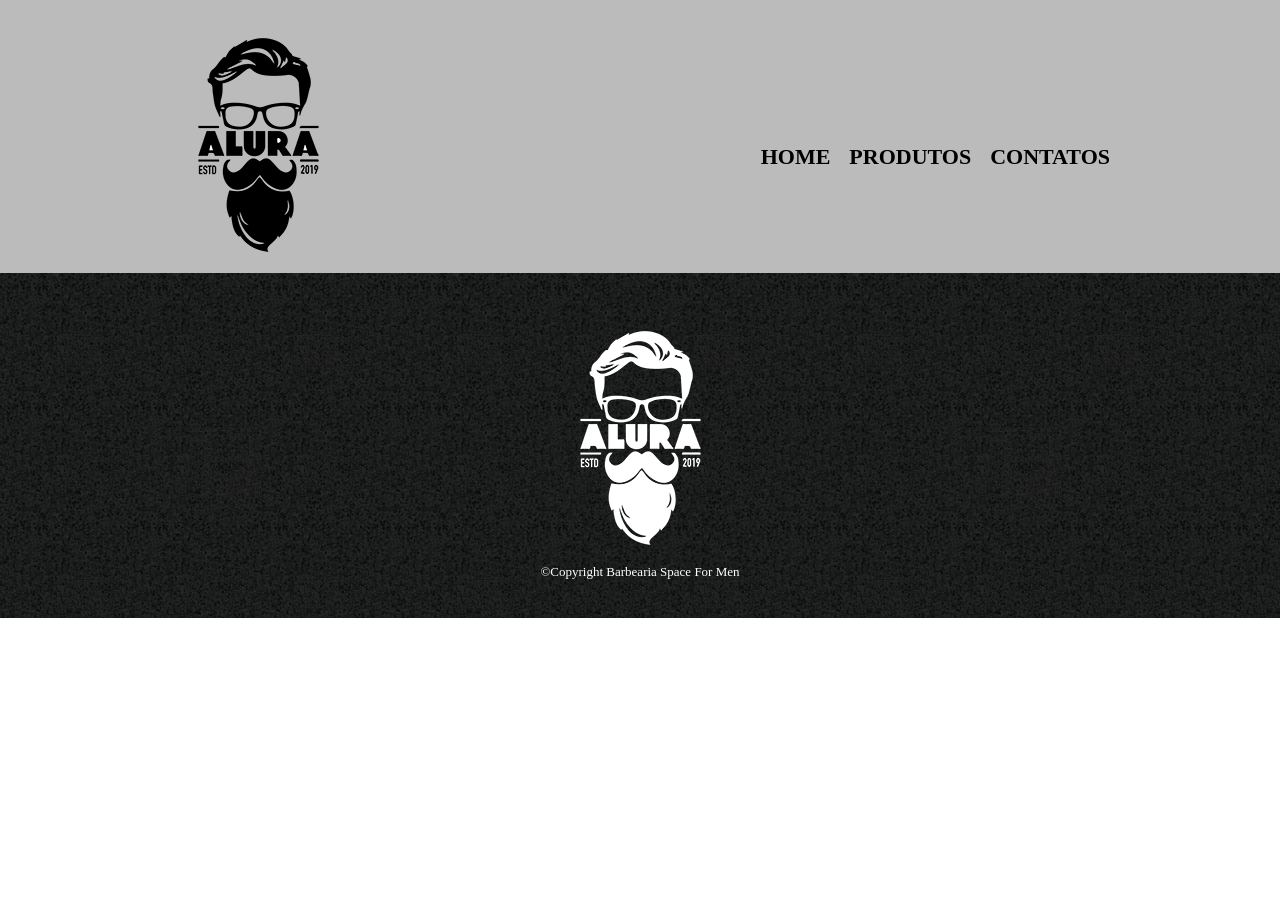
==== contatos.html @ 1a1baa3f "terminamos a pagina produtos e iniciamos a pagina contatos" ====
<!DOCTYPE html>
<html lang="pt-br">
<head>
    <meta charset="UTF-8">
    <meta name="viewport" content="width=device-width, initial-scale=1.0">
    <title>Contatos - Space For Men</title>
    <link rel="stylesheet" href="reset.css">
    <link rel="stylesheet" href="contatos.css">
</head>
<body>

    <header>
        <div class="caixa">
            <h1><img src="./img/logo.png" alt="Logo"></h1>
            <nav>
                <ul>
                    <li> <a href="index.html">Home</a></li>
                    <li> <a href="produtos.html">Produtos</a></li>
                    <li> <a href="contatos.html">Contatos</a></li>
                </ul>
            </nav>
        </div>
    </header>

    <main></main>

    <footer>
        <img src="./img/logo-branco.png" alt="logo-branco">
        <p class="copy">&#x00A9;Copyright Barbearia Space For Men</p>
    </footer>
    
</body>
</html>
---- contatos.css ----
header {
    background-color: #bbbbbb;
    padding: 20px 0 0;
}

.caixa {
    width: 940px;
    margin: 0 auto;
    position: relative;
}

nav {
    position: absolute;
    top: 126px;
    right: 0;
}

nav li {
    display: inline;
    margin: 0 0 0 15px;
}

nav a {
    text-transform: uppercase;
    color: #000;
    font-weight: bolder;
    font-size: 22px;
    text-decoration: none;
}

nav a:hover {
    color: #c78c19;
    text-decoration: underline;

}

footer {
    text-align: center;
    background-image: url(./img/bg.jpg);
    color: #fff;
    padding: 40px 0;
    font-size: 13px;
}
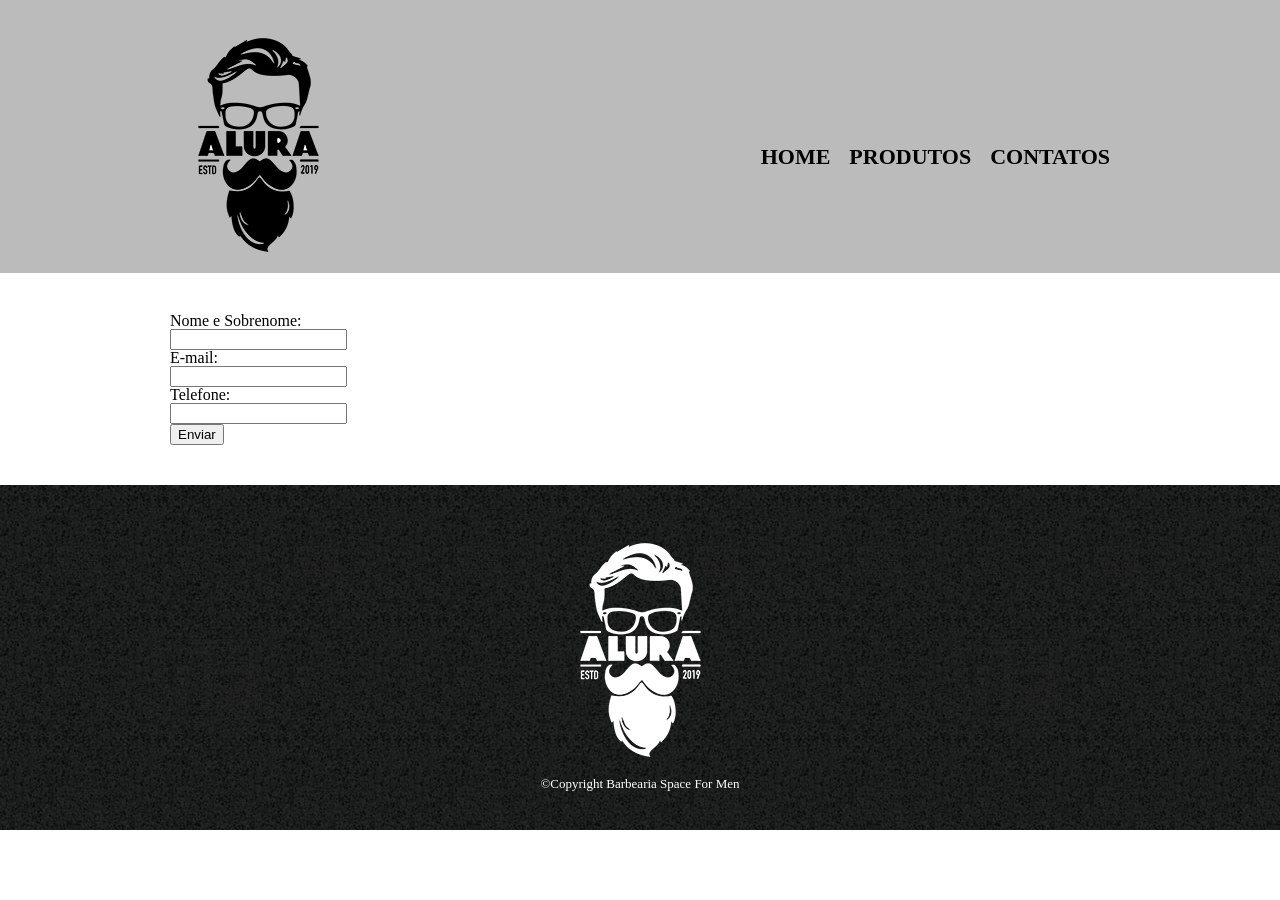
==== commit 412c1edb: "adicionamos um formulário ao main" ====
--- a/contatos.html
+++ b/contatos.html
@@ -1,5 +1,6 @@
 <!DOCTYPE html>
 <html lang="pt-br">
+
 <head>
     <meta charset="UTF-8">
     <meta name="viewport" content="width=device-width, initial-scale=1.0">
@@ -7,6 +8,7 @@
     <link rel="stylesheet" href="reset.css">
     <link rel="stylesheet" href="contatos.css">
 </head>
+
 <body>
 
     <header>
@@ -22,12 +24,26 @@
         </div>
     </header>
 
-    <main></main>
+    <main>
+        <form action="">
+            <label for="nomesobrenome">Nome e Sobrenome:</label>
+            <input type="text" id="nomesobrenome">
+
+            <label for="email">E-mail:</label>
+            <input type="text" id="email">
+
+            <label for="telefone">Telefone:</label>
+            <input type="text" id="telefone">
+
+            <input type="submit" value="Enviar">
+        </form>
+    </main>
 
     <footer>
         <img src="./img/logo-branco.png" alt="logo-branco">
         <p class="copy">&#x00A9;Copyright Barbearia Space For Men</p>
     </footer>
-    
+
 </body>
+
 </html>
--- a/contatos.css
+++ b/contatos.css
@@ -34,6 +34,23 @@
 
 }
 
+main {
+    width: 940px;
+    margin: 0 auto;
+}
+
+form {
+    margin: 40px 0;
+}
+
+form label {
+    display: block;
+}
+
+form input {
+    display: block;
+}
+
 footer {
     text-align: center;
     background-image: url(./img/bg.jpg);
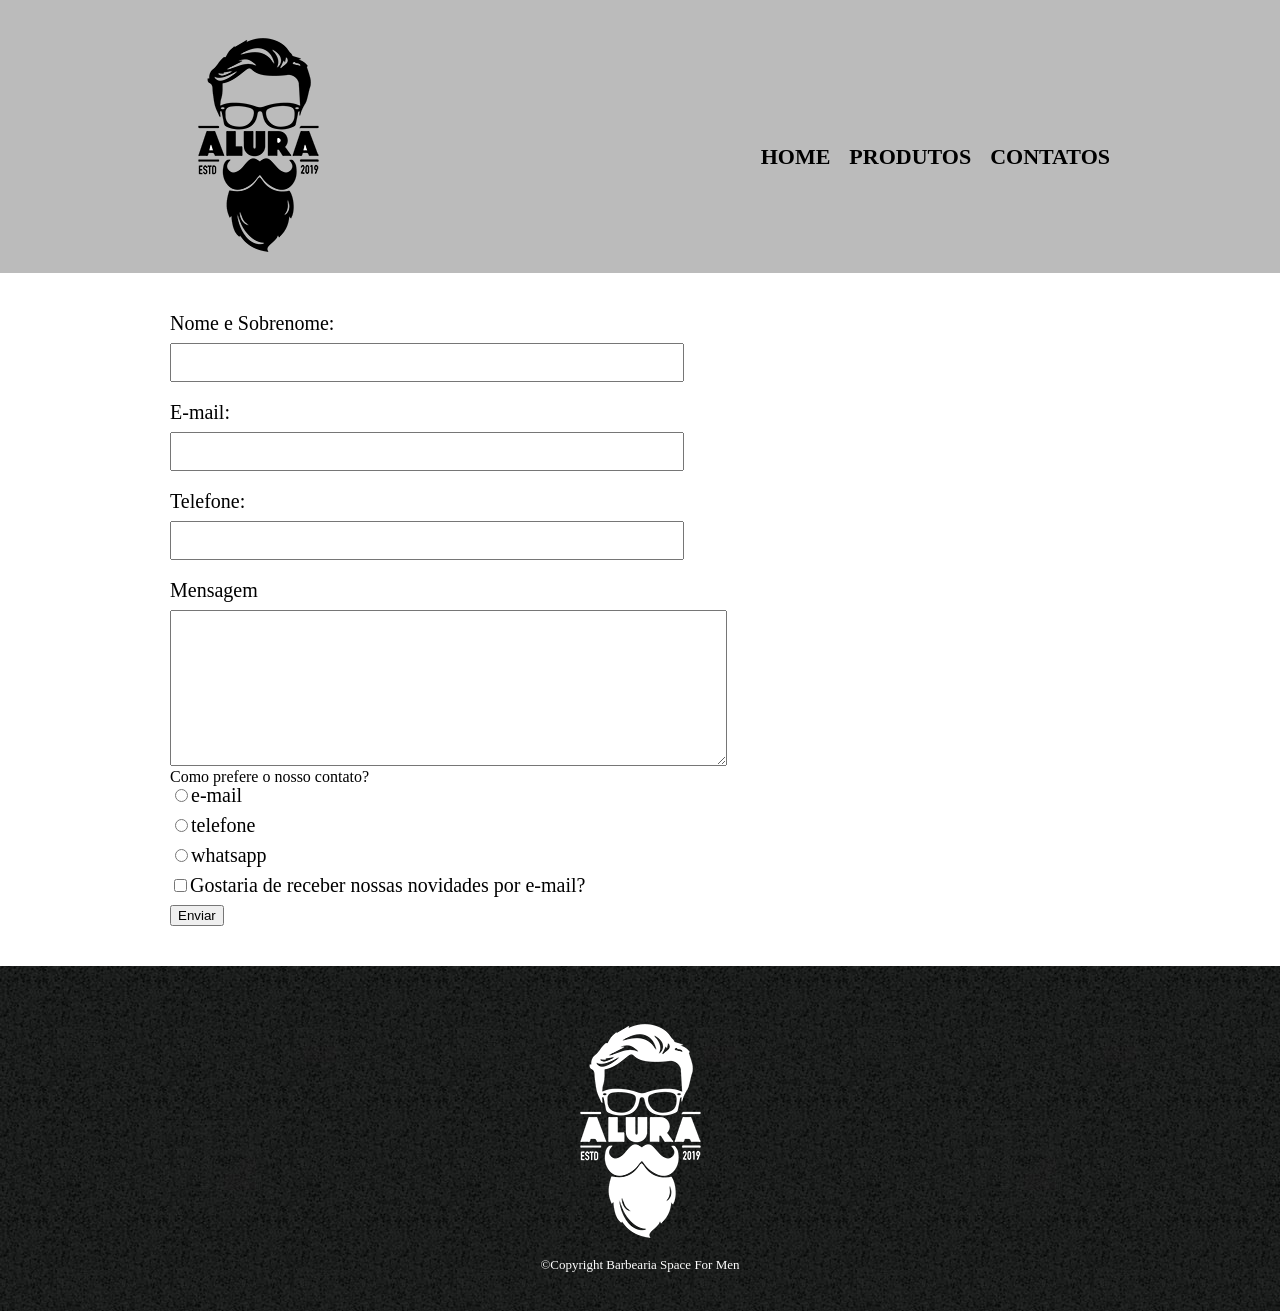
==== commit bcccbddc: "modulamos o formulario deixando quase do jeito que queremos" ====
--- a/contatos.html
+++ b/contatos.html
@@ -27,13 +27,30 @@
     <main>
         <form action="">
             <label for="nomesobrenome">Nome e Sobrenome:</label>
-            <input type="text" id="nomesobrenome">
+            <input type="text" id="nomesobrenome" class="inputs-padrao">
 
             <label for="email">E-mail:</label>
-            <input type="text" id="email">
+            <input type="text" id="email" class="inputs-padrao">
 
             <label for="telefone">Telefone:</label>
-            <input type="text" id="telefone">
+            <input type="text" id="telefone" class="inputs-padrao">
+
+            <label for="mensagem">Mensagem</label>
+            <textarea name="" id="mensagem" cols="67" rows="10"></textarea>
+
+            <div>
+                <p>Como prefere o nosso contato?</p>
+
+                <label for="radio-email"><input type="radio" name="contato" id="radio-email">e-mail</label>
+
+                <label for="radio-telefone"><input type="radio" name="contato" id="radio-telefone">telefone</label>
+
+                <label for="radio-whatsapp"><input type="radio" name="contato" id="radio-whatsapp">whatsapp</label>
+
+            </div>
+
+            <label for="checkbox"><input type="checkbox" name="" id="checkbox">Gostaria de receber nossas novidades por
+                e-mail?</label>
 
             <input type="submit" value="Enviar">
         </form>
--- a/contatos.css
+++ b/contatos.css
@@ -45,10 +45,15 @@
 
 form label {
     display: block;
+    margin: 0 0 10px;
+    font-size: 20px;
 }
 
-form input {
+.inputs-padrao {
     display: block;
+    margin: 0 0 20px;
+    padding: 10px 20px;
+    width: 50%;
 }
 
 footer {
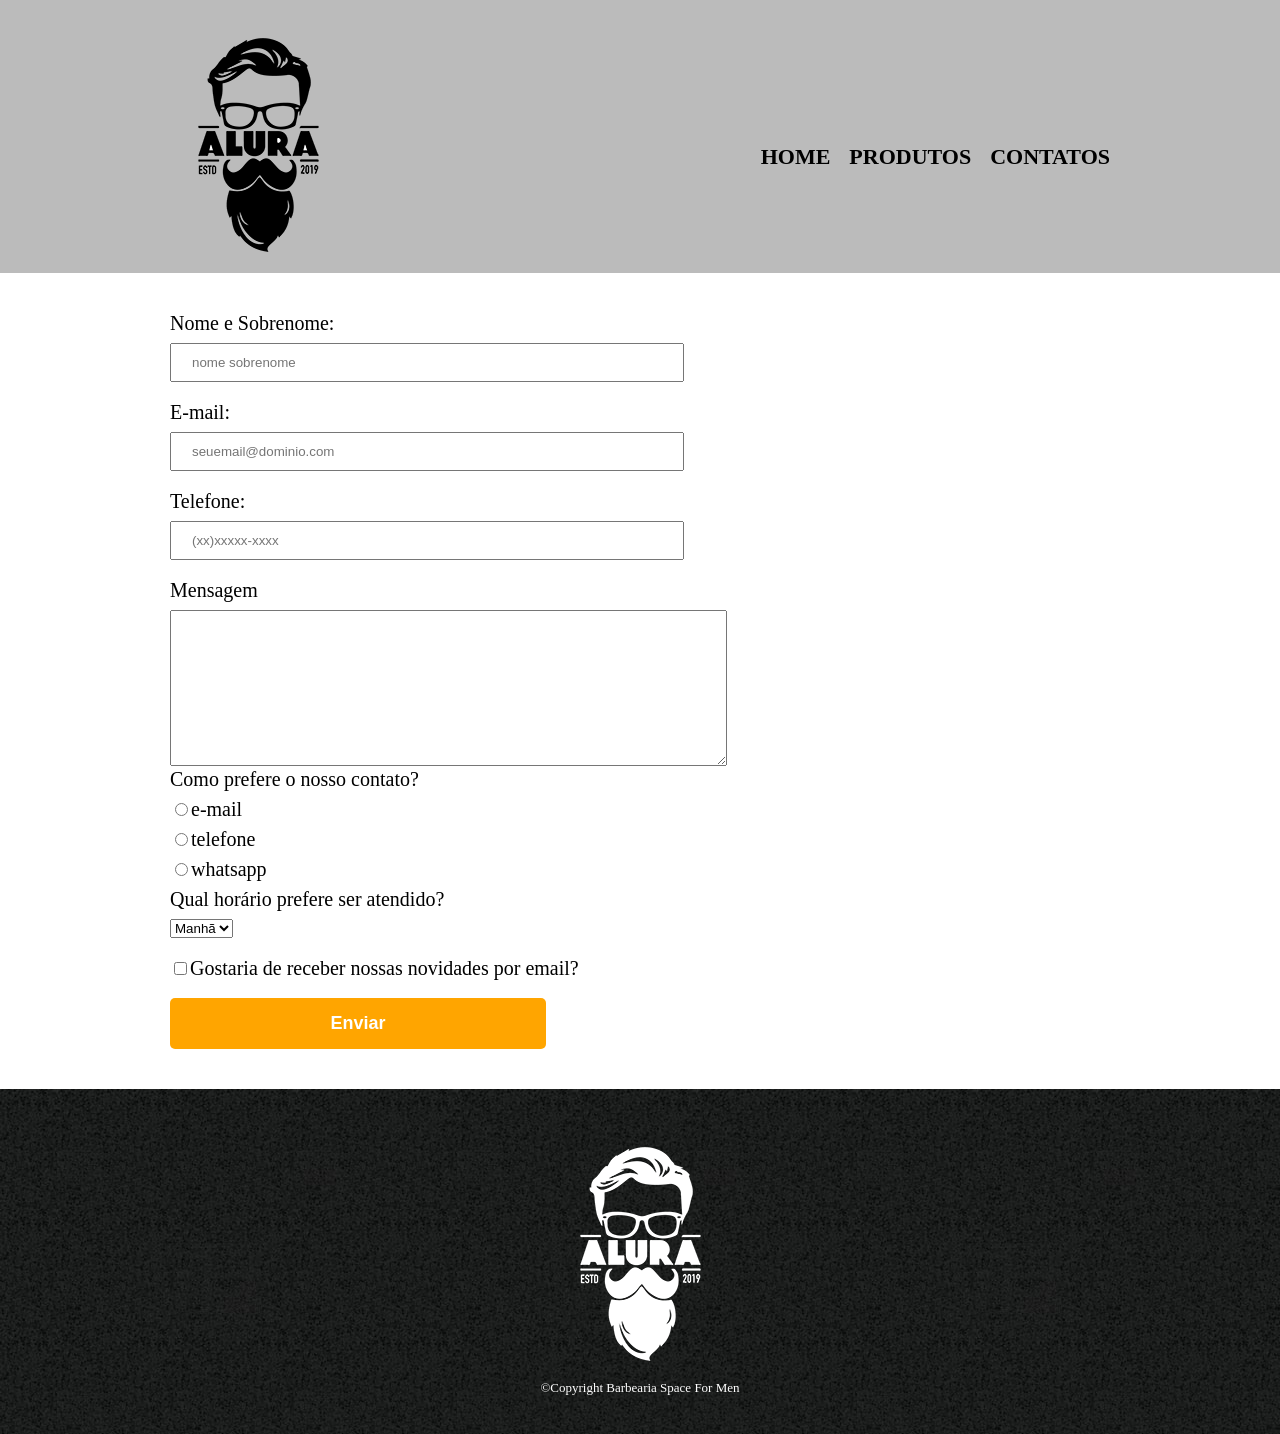
==== commit de02b1fa: "quase terminamos o formalario" ====
--- a/contatos.html
+++ b/contatos.html
@@ -27,19 +27,19 @@
     <main>
         <form action="">
             <label for="nomesobrenome">Nome e Sobrenome:</label>
-            <input type="text" id="nomesobrenome" class="inputs-padrao">
+            <input type="text" id="nomesobrenome" class="inputs-padrao" required placeholder="nome sobrenome">
 
             <label for="email">E-mail:</label>
-            <input type="text" id="email" class="inputs-padrao">
+            <input type="email" id="email" class="inputs-padrao" required placeholder="seuemail@dominio.com">
 
             <label for="telefone">Telefone:</label>
-            <input type="text" id="telefone" class="inputs-padrao">
+            <input type="tel" id="telefone" class="inputs-padrao" required placeholder="(xx)xxxxx-xxxx">
 
             <label for="mensagem">Mensagem</label>
             <textarea name="" id="mensagem" cols="67" rows="10"></textarea>
 
-            <div>
-                <p>Como prefere o nosso contato?</p>
+            <fieldset>
+                <legend>Como prefere o nosso contato?</legend>
 
                 <label for="radio-email"><input type="radio" name="contato" id="radio-email">e-mail</label>
 
@@ -47,12 +47,23 @@
 
                 <label for="radio-whatsapp"><input type="radio" name="contato" id="radio-whatsapp">whatsapp</label>
 
-            </div>
+            </fieldset>
 
-            <label for="checkbox"><input type="checkbox" name="" id="checkbox">Gostaria de receber nossas novidades por
-                e-mail?</label>
+            <fieldset>
 
-            <input type="submit" value="Enviar">
+                <legend>Qual horário prefere ser atendido?</legend>
+
+                <select name="" id="">
+                    <option value="">Manhã</option>
+                    <option value="">Tarde</option>
+                    <option value="">Noite</option>
+                </select>
+            </fieldset>
+
+            <label for="checkbox" class="checkbox"> <input type="checkbox" name="" id="checkbox">Gostaria de receber
+                nossas novidades por email?</label>
+
+            <input type="submit" value="Enviar" class="enviar">
         </form>
     </main>
 
--- a/contatos.css
+++ b/contatos.css
@@ -43,7 +43,8 @@
     margin: 40px 0;
 }
 
-form label {
+form label,
+form legend {
     display: block;
     margin: 0 0 10px;
     font-size: 20px;
@@ -56,6 +57,21 @@
     width: 50%;
 }
 
+.checkbox {
+    margin: 20px 0;
+}
+
+.enviar {
+    width: 40%;
+    padding: 15px 0;
+    background-color: #ffa500;
+    color: #fff;
+    font-weight: bold;
+    font-size: 18px;
+    border: none;
+    border-radius: 5px;
+}
+
 footer {
     text-align: center;
     background-image: url(./img/bg.jpg);
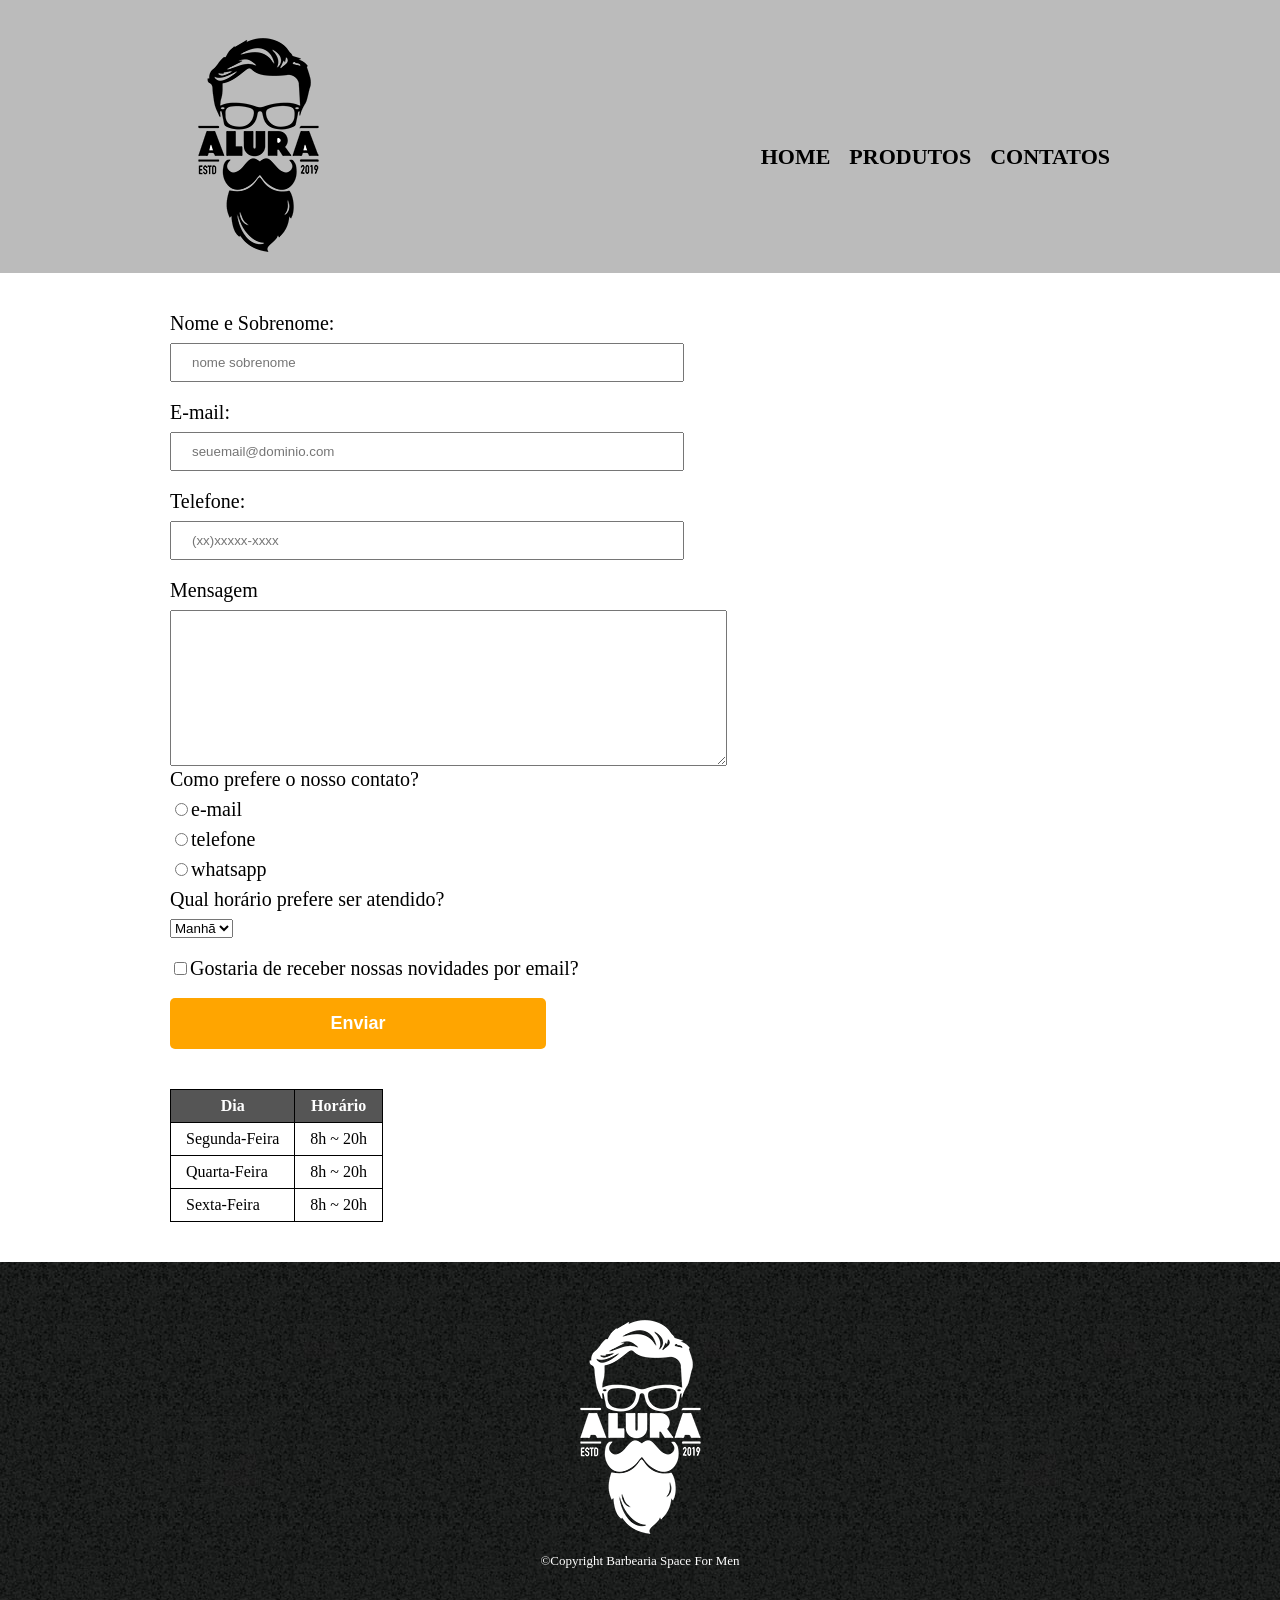
==== commit d90bb067: "terminamos a pagina do contato e adicionamos o menu e o footer na pagina do home" ====
--- a/contatos.html
+++ b/contatos.html
@@ -65,6 +65,35 @@
 
             <input type="submit" value="Enviar" class="enviar">
         </form>
+
+        <table>
+
+            <thead>
+                <tr>
+                    <th>Dia</th>
+                    <th>Horário</th>
+                </tr>
+            </thead>
+
+            <tbody>
+                <tr>
+                    <td>Segunda-Feira</td>
+                    <td>8h ~ 20h</td>
+                </tr>
+
+                <tr>
+                    <td>Quarta-Feira</td>
+                    <td>8h ~ 20h</td>
+                </tr>
+
+                <tr>
+                    <td>Sexta-Feira</td>
+                    <td>8h ~ 20h</td>
+                </tr>
+            </tbody>
+
+        </table>
+
     </main>
 
     <footer>
--- a/contatos.css
+++ b/contatos.css
@@ -31,7 +31,6 @@
 nav a:hover {
     color: #c78c19;
     text-decoration: underline;
-
 }
 
 main {
@@ -70,6 +69,27 @@
     font-size: 18px;
     border: none;
     border-radius: 5px;
+    transition: 1s;
+}
+
+.enviar:hover {
+    background-color: #ff8c00;
+    transform: rotate(70deg) scale(1.2);
+}
+
+table {
+    margin: 20px 0 40px;
+}
+
+thead {
+    background-color: #555555;
+    color: #fff;
+    font-weight: bold;
+}
+
+td, th {
+    border: solid 1px #000;
+    padding: 8px 15px;
 }
 
 footer {
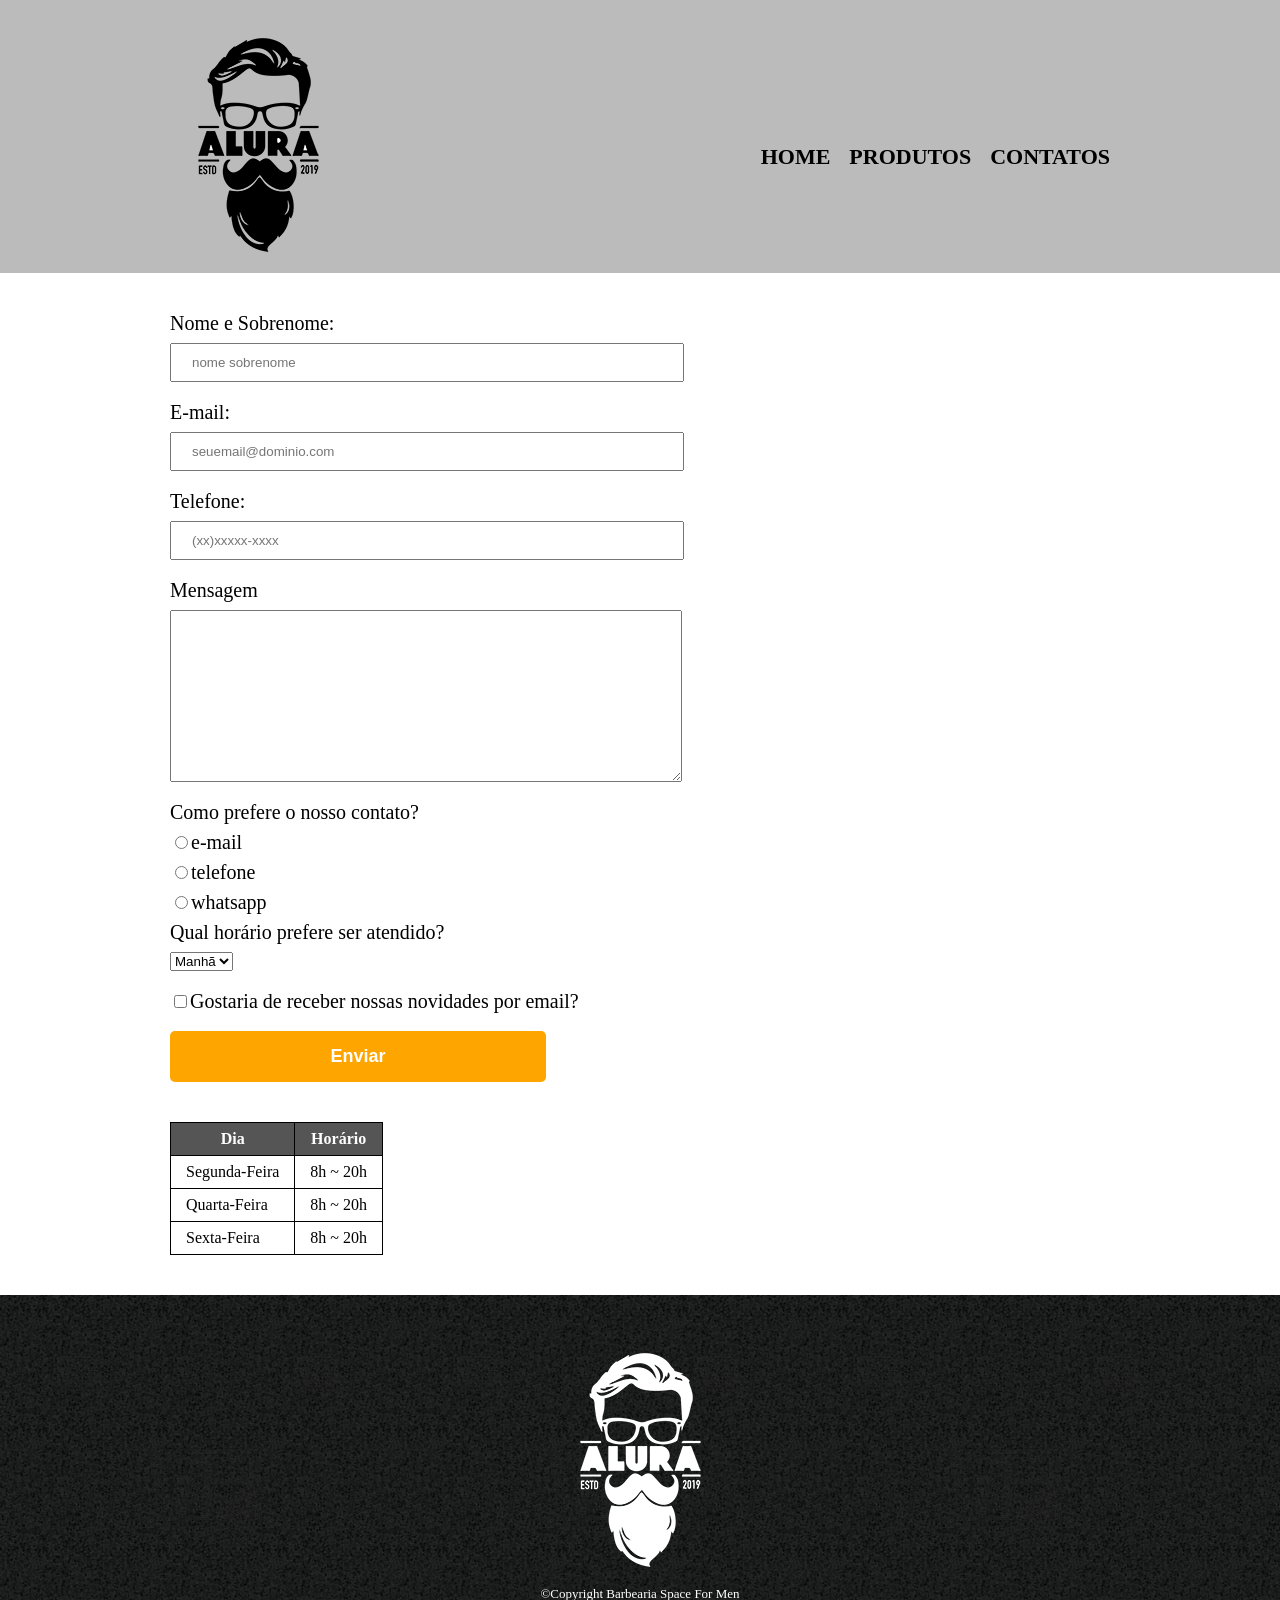
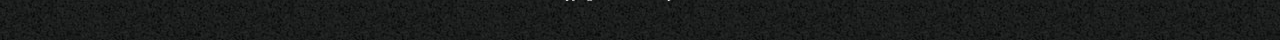
==== commit 46e04102: "finalizamos o site da barbearia tanto para pc quanto para celular" ====
--- a/contatos.html
+++ b/contatos.html
@@ -36,7 +36,7 @@
             <input type="tel" id="telefone" class="inputs-padrao" required placeholder="(xx)xxxxx-xxxx">
 
             <label for="mensagem">Mensagem</label>
-            <textarea name="" id="mensagem" cols="67" rows="10"></textarea>
+            <textarea name="" id="mensagem" class="inputs-padrao" cols="67" rows="10"></textarea>
 
             <fieldset>
                 <legend>Como prefere o nosso contato?</legend>
--- a/contatos.css
+++ b/contatos.css
@@ -87,7 +87,8 @@
     font-weight: bold;
 }
 
-td, th {
+td,
+th {
     border: solid 1px #000;
     padding: 8px 15px;
 }
@@ -98,4 +99,34 @@
     color: #fff;
     padding: 40px 0;
     font-size: 13px;
+}
+
+@media screen and (max-width:480px) {
+    .caixa {
+        width: auto;
+    }
+
+    h1 {
+        text-align: center;
+    }
+
+    nav {
+        position: static
+    }
+
+    main {
+        width: auto;
+        padding: 0 0 0 30px;
+    }
+
+    .inputs-padrao {
+        width: 90%;
+        padding: 10px;
+    }
+
+    .enviar{
+        width: 80%;
+        padding: 15px;
+        font-size: 16px;
+    }
 }
